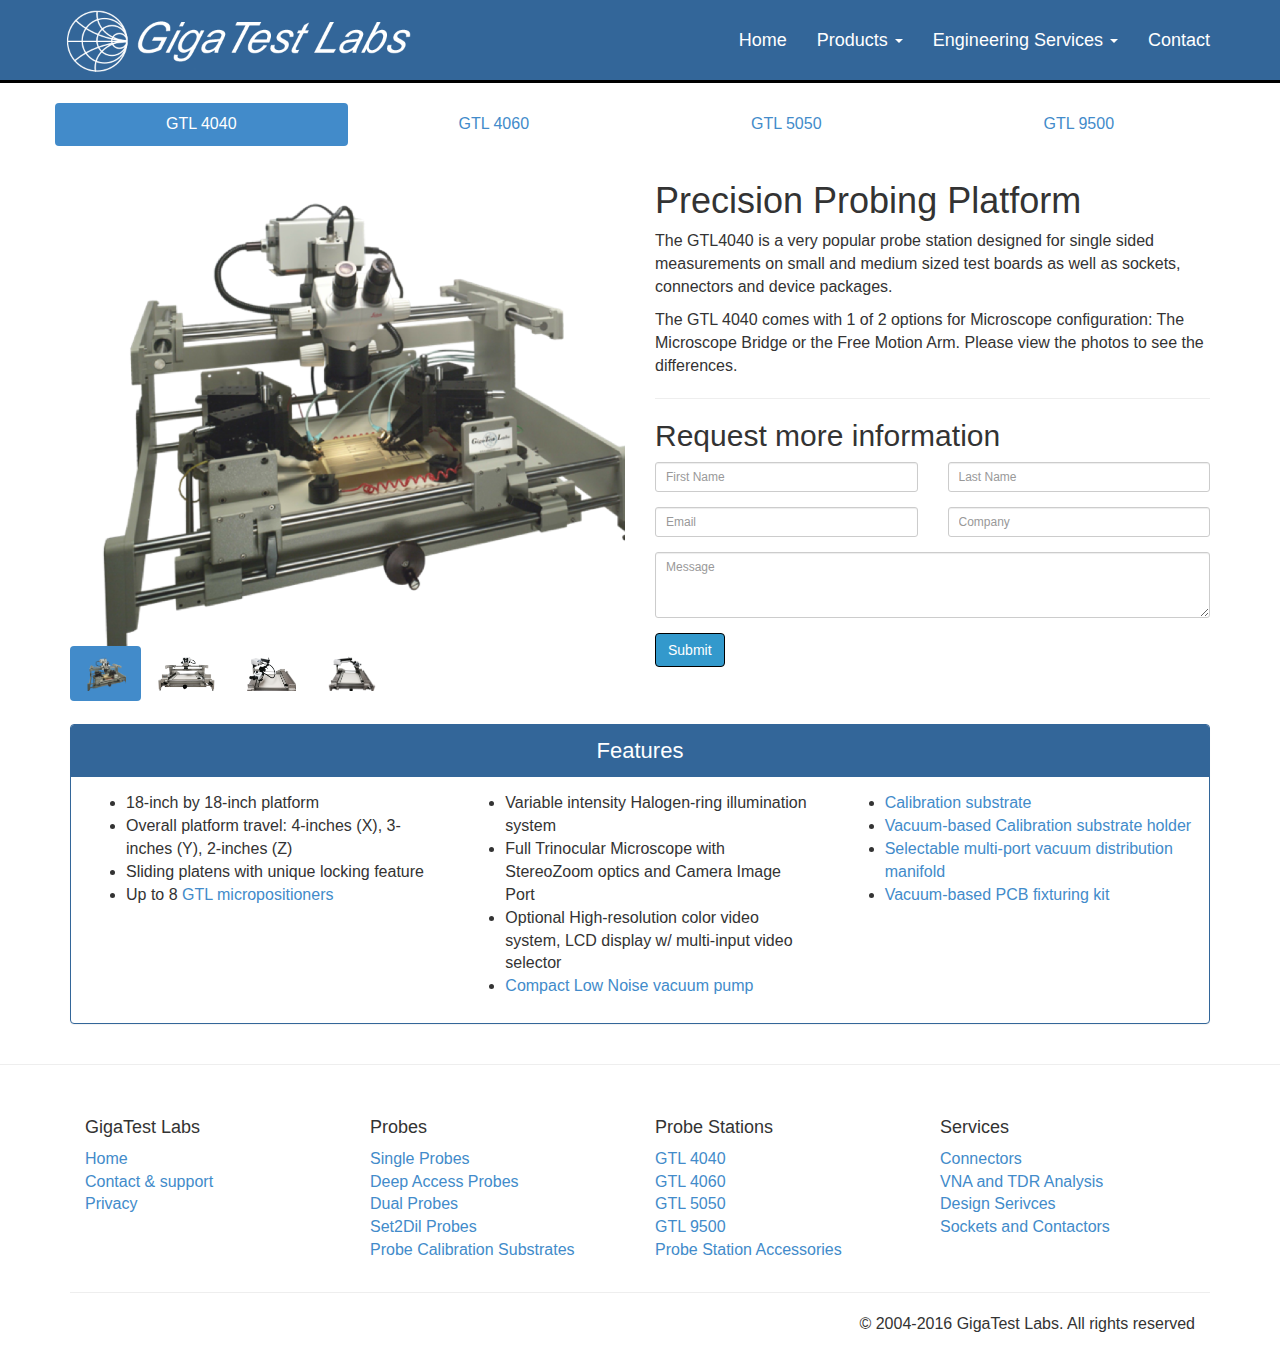
==== gtlprobestations.html @ c0a19489 "Live site" ====
<!DOCTYPE html PUBLIC "-//W3C//DTD XHTML 1.0 Transitional//EN" "http://www.w3.org/TR/xhtml1/DTD/xhtml1-transitional.dtd">
<html xmlns="http://www.w3.org/1999/xhtml"><!-- InstanceBegin template="/Templates/Bootstrap Template.dwt" codeOutsideHTMLIsLocked="false" -->
<head>
    <meta charset="utf-8">
    <meta name="viewport" content="width=device-width, initial-scale=1.0">
    
    
    <!-- Bootstrap core CSS -->
    <link href="css/bootstrap.css" rel="stylesheet">

    <!-- Add custom CSS here -->
    <link href="css/modern-business.css" rel="stylesheet">
    <link href="font-awesome/css/font-awesome.min.css" rel="stylesheet">
    <link href="css/gtl%20navbar.css" rel="stylesheet">
    <link href="css/docs.min.css" rel="stylesheet">
    
    
    <!--Favicon-->
    <link rel="apple-touch-icon" sizes="57x57" href="/apple-icon-57x57.png">
    <link rel="apple-touch-icon" sizes="60x60" href="/apple-icon-60x60.png">
    <link rel="apple-touch-icon" sizes="72x72" href="/apple-icon-72x72.png">
    <link rel="apple-touch-icon" sizes="76x76" href="/apple-icon-76x76.png">
    <link rel="apple-touch-icon" sizes="114x114" href="/apple-icon-114x114.png">
    <link rel="apple-touch-icon" sizes="120x120" href="/apple-icon-120x120.png">
    <link rel="apple-touch-icon" sizes="144x144" href="/apple-icon-144x144.png">
    <link rel="apple-touch-icon" sizes="152x152" href="/apple-icon-152x152.png">
    <link rel="apple-touch-icon" sizes="180x180" href="/apple-icon-180x180.png">
    <link rel="icon" type="image/png" sizes="192x192"  href="/android-icon-192x192.png">
    <link rel="icon" type="image/png" sizes="32x32" href="/favicon-32x32.png">
    <link rel="icon" type="image/png" sizes="96x96" href="/favicon-96x96.png">
    <link rel="icon" type="image/png" sizes="16x16" href="/favicon-16x16.png">
    <link rel="manifest" href="/manifest.json">
    <meta name="msapplication-TileColor" content="#ffffff">
    <meta name="msapplication-TileImage" content="/ms-icon-144x144.png">
    <meta name="theme-color" content="#ffffff">
    
    <!-- keyword stuffs -->
    <META NAME="robot" CONTENT="index,follow">
    <META NAME="author" CONTENT="GigaTest Labs">
    <META NAME="language" CONTENT="English">
    <META NAME="revisit-after" CONTENT="5">
    
    
    
    
    
    
    
    <!-- Google Analytics stuffs
    
    <!-- this is for the google Analytics -->
		<script>
			(function(i,s,o,g,r,a,m){i['GoogleAnalyticsObject']=r;i[r]=i[r]||function(){
			(i[r].q=i[r].q||[]).push(arguments)},i[r].l=1*new Date();a=s.createElement(o),
			m=s.getElementsByTagName(o)[0];a.async=1;a.src=g;m.parentNode.insertBefore(a,m)
			})(window,document,'script','//www.google-analytics.com/analytics.js','ga');
		  
			ga('create', 'UA-45211095-1', 'gigatest.com');
			ga('send', 'pageview');
		
		</script>
	
    <!-- Google Tag Manager -->
        <noscript><iframe src="//www.googletagmanager.com/ns.html?id=GTM-M69WXT"
        height="0" width="0" style="display:none;visibility:hidden"></iframe></noscript>
        <script>(function(w,d,s,l,i){w[l]=w[l]||[];w[l].push({'gtm.start':
        new Date().getTime(),event:'gtm.js'});var f=d.getElementsByTagName(s)[0],
        j=d.createElement(s),dl=l!='dataLayer'?'&l='+l:'';j.async=true;j.src=
        '//www.googletagmanager.com/gtm.js?id='+i+dl;f.parentNode.insertBefore(j,f);
        })(window,document,'script','dataLayer','GTM-M69WXT');</script>
        <!-- End Google Tag Manager -->
    
    
	<!-- InstanceBeginEditable name="doctitle" -->
        <title>GigaTest Probe Stations</title>
       
        <meta name="description" content="GigaTest probe stations are very popular for PCB, RF, and Fine Pitch Large Board Probing, and are a unique combination of precision and flexibility." />
        
        <META NAME="keywords" CONTENT="probe station">
        
        
    <!-- InstanceEndEditable -->
    
    
    <!-- InstanceBeginEditable name="head" -->
    
    <!-- InstanceEndEditable -->
</head>

<body>
	<!-- Header -->
    	<nav class="navbar navbar-gtl navbar-static-top" role="navigation">
            <div class="container">
                <div class="navbar-header">
                    <button type="button" class="navbar-toggle" data-toggle="collapse" data-target=".navbar-ex1-collapse">
                        <span class="sr-only">Toggle navigation</span>
                        <span class="icon-bar"></span>
                        <span class="icon-bar"></span>
                        <span class="icon-bar"></span>
                    </button>
                    <a class="navbar-brand" href="index.html"><img src="images/GTL%20Header.png" height="100%" alt="GigaTest Labs Logo" ></a>
                </div>
    
                <div class="collapse navbar-collapse navbar-ex1-collapse">
                    <ul class="nav navbar-nav navbar-right">
                        <li><a href="index.html">Home</a></li>
                        <li class="dropdown">
                            <a href="#" class="dropdown-toggle" data-toggle="dropdown">Products <b class="caret"></b></a>
                            <ul class="dropdown-menu">
                                <li><a href="gtlprobes.html">GigaTest Probes</a></li>
                                <li><a href="gtlprobestations.html">GigaTest Probe Stations</a></li>
                                <li><a href="gtlpositioner.html">GigaTest Positioners</a></li> 
                                <li><a href="probestationaccessories.html">Probe Station Accessories</a></li>
                                <li><a href="gtltestfixtures.html">GigaTest Custom Test Fixtures</a></li>
                                <li><a href="simeasurementsystems.html">Signal Integrity Measurement Systems</a></li>
                            </ul>
                        </li>
                        <li class="dropdown">
                        	<a href="gtlengineeringservices.html" class="dropdown-toggle" data-toggle="dropdown" >Engineering Services <b class="caret"></b></a>
                            <ul class="dropdown-menu">
                            	<li><a href="gtlengineeringservices.html">Engineering overview</a></li>
                            	<li><a href="gtlengineeringservices.html#connector">Connectors</a></li>
                        		<li><a href="gtlengineeringservices.html#measurements">VNA and TDR Analysis</a></li>
                        		<li><a href="gtlengineeringservices.html#design">Design Serivces</a></li>
                        		<li><a href="gtlengineeringservices.html#socketscontactors">Sockets and Contactors</a></li> 
                            </ul>
                        </li>
                       <!-- <li><a href="../about.html">About</a></li>-->
                        <li><a href="contact.html">Contact</a></li>
                        <li>
                        	<!-- Google HTML for Search -->
                            <script>
								(function() {
									var cx = '000007397956993541924:cyxyolpk11o';
								  	var gcse = document.createElement('script');
								  	gcse.type = 'text/javascript';
								  	gcse.async = true;
								  	gcse.src = (document.location.protocol == 'https:' ? 'https:' : 'http:') +
										'//www.google.com/cse/cse.js?cx=' + cx;
								  	var s = document.getElementsByTagName('script')[0];
								  	s.parentNode.insertBefore(gcse, s);
								})();
							</script>
                            
							<gcse:search></gcse:search>
                        	     
                      </li>
                      
                    </ul>
                </div>
                <!-- /.navbar-collapse -->
            </div>
            <!-- /.container -->
        </nav>
    <!-- End Header-->
    

	<!-- InstanceBeginEditable name="main content" -->
    	<div class="container">

			<div class="row">
                <ul class="nav nav-pills nav nav-justified">
                    <li class="active"><a href="#4040" data-toggle="tab">GTL 4040</a></li>
                    <li><a href="#4060" data-toggle="tab">GTL 4060</a></li>
                    <li><a href="#5050" data-toggle="tab">GTL 5050</a></li>
                    <li><a href="#9500" data-toggle="tab">GTL 9500</a></li>
                </ul>
            </div><!-- /.row -->
                            
            <!-- Tab panes -->
            <div class="tab-content">
                
                <div class="tab-pane fade in active" id="4040">
                    
                    <div class="row">
                        <div class="col-md-6">
                            
                            <div class="tabs-below">
                                <div class="tab-content">
                                
                                    <div class="tab-pane fade in active" id="first"><img class="img-responsive-pills" src="images/probe stations/4040ps5000.png" alt="4040 Probe Station"></div>
                                    <div class="tab-pane fade" id="second">
                                    	<img class="img-responsive-pills" src="images/probe stations/4040PS with microscope bridge.png" alt="4040 Probe Station"> 
                                        <p>Here is GTL 4040 Probe Station with the Microscope Bridge. The Bridge structure can move the full length and depth of the probe station chuck and has a stand for the microscope fiber optic power supply. There are 2 models of the Microscope bridge, Locking and Non-Locking. The Non-Locking Bridge is pictured here.</p>
                                    </div>
                                    <div class="tab-pane fade" id="third">
                                    	<img class="img-responsive-pills" src="images/probe stations/4040PS with FMA 1.png" alt="4040 Probe Station">
                                        <p>Here is the GTL 4040 Probe Station with the Free Motion Arm. The Free Motion Arm is flexible, easy to move and position anywhere and any height on the probe station.</p>
                                    </div>
                                    <div class="tab-pane fade" id="fourth">
                                    	<img class="img-responsive-pills" src="images/probe stations/4040PS with FMA 2.png" alt="4040 Probe Station">
                                        <p>Here is the GTL 4040 Probe Station with the Free Motion Arm. The Free Motion Arm is flexible, easy to move and position anywhere and any height on the probe station.</p>
                                    </div>
                                
                                    <ul class="nav nav-pills">
                                        <li class="active"><a href="#first" data-toggle="tab"><img src="images/probe stations/4040ps5000.png" height="35px;" alt="4040 Probe Station" /></a></li>
                                        <li><a href="#second" data-toggle="tab"><img src="images/probe stations/4040PS with microscope bridge.png" height="35px;" alt="4040 Probe Station" /></a></li>
                                        <li><a href="#third" data-toggle="tab"><img src="images/probe stations/4040PS with FMA 1.png" height="35px;" alt="4040 Probe Station"/></a></li>
                                        <li><a href="#fourth" data-toggle="tab"><img src="images/probe stations/4040PS with FMA 2.png" height="35px;" alt="4040 Probe Station"/></a></li>
                                    </ul> 
                                </div><!-- end tab content-->  
                            </div><!-- end tabs below--> 
                        </div><!-- end col 8-->
                            
                        <div class="col-md-6">
                            <h1>Precision Probing Platform</h1>
                            <p>The GTL4040 is a very popular probe station designed for single sided measurements on small and medium sized test boards as well as sockets, connectors and device packages.</p>
                            <p>The GTL 4040 comes with 1 of 2 options for Microscope configuration: The Microscope Bridge or the Free Motion Arm. Please view the photos to see the differences.</p>
                            <hr />
                            <h2>Request more information</h2>
                            <form action="https://www.salesforce.com/servlet/servlet.WebToLead?encoding=UTF-8" method="POST">
                                <input type=hidden name="oid" value="00D3000000002we">
                                <input type=hidden name="retURL" value="gigatest.com/thankyou.html">
                                <input type="hidden" id="lead_source" name="lead_source" value="4040 Probe station Page">
                                    
                                    <div class="row">
                                        <div class="form-group col-md-6">
                                            <input type="text" name="first_name" placeholder="First Name" class="form-control input-sm" id="first_name">
                                        </div>
                                		
                                        <div class="form-group col-md-6">
                                            <input type="text" name="last_name" placeholder="Last Name" class="form-control input-sm" id="last_name">
                                        </div>
                                        <div class="form-group col-md-6">
                                            <input type="email" name="email" placeholder="Email" class="form-control input-sm" id="email">
                                        </div>
                                        
                                        <div class="form-group col-md-6">
                                            <input type="text" name="company" placeholder="Company" class="form-control input-sm" id="company">
                                        </div>
                              
                                        <div class="clearfix"></div>
                                        
                                        <div class="form-group col-lg-12">
                                            <textarea name="00N30000000c5ui" placeholder="Message" class="form-control input-sm" rows="3" id="00N30000000c5ui"></textarea>
                                        </div>
                                        
                                        <div class="form-group col-lg-12">
                                            <input type="hidden" name="save" value="contact">
                                            <button type="submit" value="Submit" class="btn btn-primary">Submit</button>
                                        </div>
                                    </div>
                            </form>
                            
                            
                        </div><!-- end col 4-->
                    </div><!-- end row-->
                    <br />
                    <div class="panel panel-primary">
                        <div class="panel-heading" align="center" style="font-size:22px">Features</div>
                        <div class="panel-body">
                            <div class="row">        
                                <div class="col-md-4">
                                    <ul>
                                        <li>18-inch by 18-inch platform</li>
                            			<li>Overall platform travel: 4-inches (X), 3-inches (Y), 2-inches (Z)</li>
                            			<li>Sliding platens with unique locking feature</li>
                            			<li>Up to 8 <a href="gtlpositioner.html">GTL micropositioners</a></li>
                                    </ul>
                                </div><!-- end of col 4-->
                                
                                <div class="col-md-4">
                                    <ul>
                                        <li>Variable intensity Halogen-ring illumination system</li>
                            			<li>Full Trinocular Microscope with StereoZoom optics and Camera Image Port</li>
                            			<li>Optional High-resolution color video system, LCD display w/ multi-input video selector</li>
                            			<li><a href="probestationaccessories.html#vacuumpump">Compact Low Noise vacuum pump</a></li>
                                    </ul>
                                </div><!-- end of col 4-->
                                
                                <div class="col-md-4">
                                    <ul>        
                                        <li><a href="gtlprobes.html#tab_calibration">Calibration substrate</a></li>
                            			<li><a href="probestationaccessories.html#vacuumsub">Vacuum-based Calibration substrate holder</a></li>
                            			<li><a href="probestationaccessories.html#vacuummanifold">Selectable multi-port vacuum distribution manifold</a></li>
                            			<li><a href="probestationaccessories.html#fixturekit">Vacuum-based PCB fixturing kit</a></li>
                                    </ul>
                                </div><!-- end Col 4-->
                            </div><!-- end row-->
                        </div><!-- end Panel Body -->
                    </div><!-- end Panel -->

                   
                            
                </div><!-- end singl Probe tab-->
                
                <div class="tab-pane fade" id="4060">
                    
                    <div class="row">
                        <div class="col-md-6">
                            
                            <div class="tabs-below">
                                <div class="tab-content">
                                
                                    <div class="tab-pane fade in active" id="deepfirst"><img class="img-responsive-pills" src="images/probe stations/4060 Locking Bridge calibration.png" alt="4060 Probe Station"></div>
                                    
                                    <div class="tab-pane fade" id="deepsecond">
                                    	<img class="img-responsive-pills" src="images/probe stations/4060 FMA.png" alt="4060 Probe Station with Free Motion Arm" > 
                                        
                                    </div>
                                    <div class="tab-pane fade" id="deepthird">
                                    	<img class="img-responsive-pills" src="images/probe stations/4060 Locking Bridge with 4 probes.png" alt="4060 Probe Station with Locking Bridge" > 
                                        
                                    </div>
                                    
                                   
                                
                                    <ul class="nav nav-pills">
                                        <li class="active"><a href="#deepfirst" data-toggle="tab"><img src="images/probe stations/4060 Locking Bridge calibration.png" height="35px;"  alt="4060 Probe Station"/></a></li>
                                        <li><a href="#deepsecond" data-toggle="tab"><img src="images/probe stations/4060 FMA.png" height="35px;"  alt="4060 Probe Station with Free Motion Arm"/></a></li>
                                        <li><a href="#deepthird" data-toggle="tab"><img src="images/probe stations/4060 Locking Bridge with 4 probes.png" height="35px;"  alt="4060 Probe Station with lockign bridge"/></a></li>
                                        
                                    </ul> 
                                </div><!-- end tab content-->  
                            </div><!-- end tabs below--> 
                        </div><!-- end col 8-->
                            
                        <div class="col-md-6">
                            <h1>Large Area Probing Platform</h1>
                            <p>The GTL4060 is similar in design to the GTL4040 but provides a larger test platform to accommodate medium to large size test boards but still offering the ability to work on smaller boards, sockets, connectors and sub-assemblies.</p>
                            <p>The GTL 4060 comes with 1 of 2 options for Microscope configuration: The Microscope Bridge or the Free Motion Arm. Please view the photos to see the differences.</p>
                            <hr />
                            <h2>Request more information</h2>
                            <form action="https://www.salesforce.com/servlet/servlet.WebToLead?encoding=UTF-8" method="POST">
                                <input type=hidden name="oid" value="00D3000000002we">
                                <input type=hidden name="retURL" value="gigatest.com/thankyou.html">
                                <input type="hidden" id="lead_source" name="lead_source" value="4060 Probe station Page">
                                    
                                    <div class="row">
                                        <div class="form-group col-md-6">
                                            <input type="text" name="first_name" placeholder="First Name" class="form-control input-sm" id="first_name">
                                        </div>
                                		
                                        <div class="form-group col-md-6">
                                            <input type="text" name="last_name" placeholder="Last Name" class="form-control input-sm" id="last_name">
                                        </div>
                                        <div class="form-group col-md-6">
                                            <input type="email" name="email" placeholder="Email" class="form-control input-sm" id="email">
                                        </div>
                                        
                                        <div class="form-group col-md-6">
                                            <input type="text" name="company" placeholder="Company" class="form-control input-sm" id="company">
                                        </div>
                              
                                        <div class="clearfix"></div>
                                        
                                        <div class="form-group col-lg-12">
                                            <textarea name="00N30000000c5ui" placeholder="Message" class="form-control input-sm" rows="3" id="00N30000000c5ui"></textarea>
                                        </div>
                                        
                                        <div class="form-group col-lg-12">
                                            <input type="hidden" name="save" value="contact">
                                            <button type="submit" value="Submit" class="btn btn-primary">Submit</button>
                                        </div>
                                    </div>
                            </form>
                            
                            
                            
                    	</div><!-- end col 4-->
                    </div><!-- end row-->    
                    
                    <br />
                    <div class="panel panel-primary">
                        <div class="panel-heading" align="center" style="font-size:22px">Features</div>
                        <div class="panel-body">
                            <div class="row">        
                                <div class="col-md-4">
                                    <ul>
                                        <li>18-inch by 24-inch platform</li>
                            			<li>Overall platform travel: 4-inches (X), 3-inches (Y), 2-inches (Z)</li>
                            			<li>Sliding platens with unique locking feature</li>
                            			<li>Up to 8 <a href="gtlpositioner.html">GTL micropositioners</a></li>
                                    </ul>
                                </div><!-- end of col 4-->
                                
                                <div class="col-md-4">
                                    <ul>
                                        <li>Variable intensity Halogen-ring illumination system</li>
                            			<li>Full Trinocular Microscope with StereoZoom optics and Camera Image Port</li>
                            			<li>Optional High-resolution color video system, LCD display w/ multi-input video selector</li>
                            			<li><a href="probestationaccessories.html#vacuumpump">Compact Low Noise vacuum pump</a></li>
                                    </ul>
                                </div><!-- end of col 4-->
                                
                                <div class="col-md-4">
                                    <ul>        
                                        <li><a href="gtlprobes.html#tab_calibration">Calibration substrate</a></li>
                            			<li><a href="probestationaccessories.html#vacuumsub">Vacuum-based Calibration substrate holder</a></li>
                            			<li><a href="probestationaccessories.html#vacuummanifold">Selectable multi-port vacuum distribution manifold</a></li>
                            			<li><a href="probestationaccessories.html#fixturekit">Vacuum-based PCB fixturing kit</a></li>
                                    </ul>
                                </div><!-- end Col 4-->
                            </div><!-- end row-->
                        </div><!-- end Panel Body -->
                    </div><!-- end Panel -->    
                     
                </div><!-- end 4060 Probe station-->
                
                <div class="tab-pane fade" id="5050">
                    
                    <div class="row">
                        <div class="col-md-6">
                            
                            <div class="tabs-below">
                                <div class="tab-content">
                                
                                    <div class="tab-pane fade in active" id="dualfirst"><img class="img-responsive-pills" src="images/probe stations/5050ps5000.png" alt="5050 Probe Station"></div>
                                    <div class="tab-pane fade" id="dualsecond"><img class="img-responsive-pills" src="images/probe stations/5050ps5001.png" alt="5050 Probe Station" ></div>
                                
                                    <ul class="nav nav-pills">
                                        <li class="active"><a href="#dualfirst" data-toggle="tab"><img src="images/probe stations/5050ps5000.png" height="35px;"  alt="5050 Probe Station"/></a></li>
                                        <li><a href="#dualsecond" data-toggle="tab"><img src="images/probe stations/5050ps5001.png" height="35px;" alt="5050 Probe Station" /></a></li>
                                    </ul> 
                                </div><!-- end tab content-->  
                            </div><!-- end tabs below--> 
                        </div><!-- end col 8-->
                            
                        <div class="col-md-6">
                            <h1>Rotation Probing Platform</h1>
                            <p>The GTL5050 probe station was designed to address the difficult task of 2 sided probing.  Instead of trying to probe with a board mounted vertically.  The GTL5050 is constructed in such a way that it is actually 2 probe stations in one.   A topside probe station and a bottom side probe station with the unique ability to rotate the entire probe station 180 degrees allowing quick setup and pre-configuration of the probes and test structures on both the top and bottom.  Bottom side adjustments are easily made using Joystick controlled motorized positioners.</p>
                            <hr />
                            <h2>Request more information</h2>
                            <form action="https://www.salesforce.com/servlet/servlet.WebToLead?encoding=UTF-8" method="POST">
                                <input type=hidden name="oid" value="00D3000000002we">
                                <input type=hidden name="retURL" value="gigatest.com/thankyou.html">
                                <input type="hidden" id="lead_source" name="lead_source" value="5050 Probe station Page">
                                    
                                    <div class="row">
                                        <div class="form-group col-md-6">
                                            <input type="text" name="first_name" placeholder="First Name" class="form-control input-sm" id="first_name">
                                        </div>
                                		
                                        <div class="form-group col-md-6">
                                            <input type="text" name="last_name" placeholder="Last Name" class="form-control input-sm" id="last_name">
                                        </div>
                                        <div class="form-group col-md-6">
                                            <input type="email" name="email" placeholder="Email" class="form-control input-sm" id="email">
                                        </div>
                                        
                                        <div class="form-group col-md-6">
                                            <input type="text" name="company" placeholder="Company" class="form-control input-sm" id="company">
                                        </div>
                              
                                        <div class="clearfix"></div>
                                        
                                        <div class="form-group col-lg-12">
                                            <textarea name="00N30000000c5ui" placeholder="Message" class="form-control input-sm" rows="3" id="00N30000000c5ui"></textarea>
                                        </div>
                                        
                                        <div class="form-group col-lg-12">
                                            <input type="hidden" name="save" value="contact">
                                            <button type="submit" value="Submit" class="btn btn-primary">Submit</button>
                                        </div>
                                    </div>
                            </form>
                            
                            
                        </div><!-- end col 4-->
                    </div><!-- end row-->
                    
                    <br />
                    <div class="panel panel-primary">
                        <div class="panel-heading" align="center" style="font-size:22px">Features</div>
                        <div class="panel-body">
                            <div class="row">        
                                <div class="col-md-4">
                                    <ul>
                                        <li>Top to Bottom measurements</li>
                                        <li>The unique board clamping system easily accommodates both Planar and Three-dimensional structures like motherboards with daughter cards.</li> 
                                        <li>Test boards up to 30 inches by 20 inches</li>
                                    </ul>
                                </div><!-- end of col 4-->
                                
                                <div class="col-md-4">
                                    <ul>
                                        <li>Handles multiple board interconnects, BGA packages, Test Sockets, Contactors, and more</li>
                                        <li>Joy-stick controlled remote positioners for precise bottom-side probe placement</li>
                                        <li>Bottom side Zoom Lens  and CCD camera</li>
                                    </ul>
                                </div><!-- end of col 4-->
                                
                                <div class="col-md-4">
                                    <ul>        
                                        <li>Optional Micro-CCD camera offers visual access and probe placement in confined spaces</li>
                                		<li>Accommodates multiple probe positioners on top and bottom for crosstalk measurements</li>
                                    </ul>
                                </div><!-- end Col 4-->
                            </div><!-- end row-->
                        </div><!-- end Panel Body -->
                    </div><!-- end Panel -->
                </div><!-- end 5050 probe station-->
               
                <div class="tab-pane fade" id="9500">
                    
                    <div class="row">
                        <div class="col-md-6">
                            
                            <div class="tabs-below">
                                <div class="tab-content">
                                
                                    <div class="tab-pane fade in active" id="hhfirst"><img class="img-responsive-pills" src="images/probe stations/9500ps5000.png" alt="9500 Probe Station"></div>
                                    <div class="tab-pane fade" id="hhsecond"><img class="img-responsive-pills" src="images/probe stations/9500ps5001.png"  alt="9500 Probe Station"></div>
                                
                                    <ul class="nav nav-pills">
                                        <li class="active"><a href="#hhfirst" data-toggle="tab"><img src="images/probe stations/9500ps5000.png" height="35px;" alt="9500 Probe Station" /></a></li>
                                        <li><a href="#hhsecond" data-toggle="tab"><img src="images/probe stations/9500ps5001.png" height="35px;"  alt="9500 Probe Station"/></a></li>
                                    </ul> 
                                </div><!-- end tab content-->  
                            </div><!-- end tabs below--> 
                        </div><!-- end col 8-->
                            
                        <div class="col-md-5">
                            <h1>Custom Probing Platform</h1>
                            <p>The GTL9500 probe station is designed for those test applications requiring single sided probing on large or multiple test boards.</p>
                            <hr />
                            <h2>Request more information</h2>
                            <form action="https://www.salesforce.com/servlet/servlet.WebToLead?encoding=UTF-8" method="POST">
                                <input type=hidden name="oid" value="00D3000000002we">
                                <input type=hidden name="retURL" value="gigatest.com/thankyou.html">
                                <input type="hidden" id="lead_source" name="lead_source" value="9500 Probe station Page">
                                    
                                    <div class="row">
                                        <div class="form-group col-md-6">
                                            <input type="text" name="first_name" placeholder="First Name" class="form-control input-sm" id="first_name">
                                        </div>
                                		
                                        <div class="form-group col-md-6">
                                            <input type="text" name="last_name" placeholder="Last Name" class="form-control input-sm" id="last_name">
                                        </div>
                                        <div class="form-group col-md-6">
                                            <input type="email" name="email" placeholder="Email" class="form-control input-sm" id="email">
                                        </div>
                                        
                                        <div class="form-group col-md-6">
                                            <input type="text" name="company" placeholder="Company" class="form-control input-sm" id="company">
                                        </div>
                              
                                        <div class="clearfix"></div>
                                        
                                        <div class="form-group col-lg-12">
                                            <textarea name="00N30000000c5ui" placeholder="Message" class="form-control input-sm" rows="3" id="00N30000000c5ui"></textarea>
                                        </div>
                                        
                                        <div class="form-group col-lg-12">
                                            <input type="hidden" name="save" value="contact">
                                            <button type="submit" value="Submit" class="btn btn-primary">Submit</button>
                                        </div>
                                    </div>
                            </form>
                           
                        </div><!-- end col 4-->
                    </div><!-- end row-->
                    
                    <br />
                    <div class="panel panel-primary">
                        <div class="panel-heading" align="center" style="font-size:22px">Features</div>
                        <div class="panel-body">
                            <div class="row">        
                                <div class="col-md-4">
                                    <ul>
                                        <li>29-inch by 37-inch platform to accommodate Large or multiple test boards</li>
                                        <li>Overall platform travel: 4-inches (X), 3-inches (Y), 2-inches (Z)</li>
                                        <li>Sliding platens with unique locking feature</li>
                            			<li>Up to 8 <a href="gtlpositioner.html">GTL micropositioners</a></li>
                                    </ul>
                                </div><!-- end of col 4-->
                                
                                <div class="col-md-4">
                                    <ul>
                                        <li>Variable intensity Halogen-ring illumination system</li>
                                        <li>Optional High-resolution color video system, LCD display w/ video selector</li>
                                        <li>Single or Dual Full Trinocular Microscopes with StereoZoom optics and Camera Image Ports</li>
                            			<li><a href="probestationaccessories.html#vacuumpump">Compact Low Noise vacuum pump</a></li>
                                    </ul>
                                </div><!-- end of col 4-->
                                
                                <div class="col-md-4">
                                    <ul>        
                                        <li><a href="gtlprobes.html#tab_calibration">Calibration substrate</a></li>
                            			<li><a href="probestationaccessories.html#vacuumsub">Vacuum-based Calibration substrate holder</a></li>
                            			<li><a href="probestationaccessories.html#vacuummanifold">Selectable multi-port vacuum distribution manifold</a></li>
                            			<li><a href="probestationaccessories.html#fixturekit">Vacuum-based PCB fixturing kit</a></li>
                                    </ul>
                                </div><!-- end Col 4-->
                            </div><!-- end row-->
                        </div><!-- end Panel Body -->
                    </div><!-- end Panel -->
                </div><!--End 9500 Probes-->
               
                
            
            </div><!-- end Tab Content -->
                        
            
        </div><!--end container-->
           
           
		
    <!-- InstanceEndEditable -->
	
    <!-- JavaScript -->
   			
    		
    		<script src="js/jquery-1.10.2.js"></script>	
            <script src="https://ajax.googleapis.com/ajax/libs/jquery/1.11.0/jquery.min.js"></script>
			<script src="js/bootstrap.js"></script>
			<script src="js/docs.min.js"></script>
    	<!-- End Java Scripts -->
    <!-- InstanceBeginEditable name="js" -->


		<script>
			var hash = document.location.hash;
        	var prefix = 'tab_';

        	if(hash){
        		$('.nav-pills a[href=' + hash.replace(prefix, "") + ']').tab('show');
        	}

        	$('.nav-pills a').on('shown.bs.tab', function(e){
          		window.location.hash = e.target.hash.replace("#","#" + prefix);
        	});
        </script>
    <!-- InstanceEndEditable -->
	<!-- Footer Start -->
    <hr />
    <br />
    <div class="container">    
    	<div class="row">
        	<div class="col-lg-12">
            	<div class="col-md-3">
                	<ul class="list-unstyled">
                    	<li><h4>GigaTest Labs</h4><li>
                        <li><a href="index.html">Home</a></li>
                       		<!-- <li><a href="../about.html">About Us</a></li>-->
                        <li><a href="contact.html">Contact & support</a></li>
                        <li><a href="privacy.html">Privacy</a></li>
                    </ul>
                </div>
                <div class="col-md-3">
                    <ul class="list-unstyled">
                    	<li><h4>Probes</h4><li>
                      	<li><a href="gtlprobes.html#tab_single">Single Probes</a></li>
                        <script>
							// For Example : signle Probes
						  	$('a[href="gtlprobes.html#tab_single"]').click(function() {
							$('a[href="#single"]').click();
						  	});
						</script>
                      	<li><a href="gtlprobes.html#tab_deep">Deep Access Probes</a></li>
                      	<script>
							// For Example : Deep Access Probes
						  	$('a[href="gtlprobes.html#tab_deep"]').click(function() {
							$('a[href="#deep"]').click();
						  	});
						</script>
                      	<li><a href="gtlprobes.html#tab_dual">Dual Probes</a></li>
                        <script>
							// For Example : Dual Probes
						  	$('a[href="gtlprobes.html#tab_dual"]').click(function() {
							$('a[href="#dual"]').click();
						  	});
						</script>
                      	<li><a href="gtlprobes.html#tab_set2dil">Set2Dil Probes</a></li> 
                        <script>
							// For Example : Set2dil Probes
						  	$('a[href="gtlprobes.html#tab_set2dil"]').click(function() {
							$('a[href="#set2dil"]').click();
						  	});
						</script>
                      	<li><a href="gtlprobes.html#tab_calibration">Probe Calibration Substrates</a></li>
                        <script>
							// For Example : cal sub
						  	$('a[href="gtlprobes.html#tab_calibration"]').click(function() {
							$('a[href="#calibration"]').click();
						  	});
						</script>             
                    </ul>
                </div>
                <div class="col-md-3">
                    <ul class="list-unstyled">
                        <li><h4>Probe Stations</h4><li>
                        <li><a href="gtlprobestations.html#tab_4040">GTL 4040</a></li>
                        <script>
							// For Example : 4040
						  	$('a[href="gtlprobestations.html#tab_4040"]').click(function() {
							$('a[href="#4040"]').click();
						  	});
						</script>
                        <li><a href="gtlprobestations.html#tab_4060">GTL 4060</a></li>
                        <script>
							// For Example : 4060
						  	$('a[href="gtlprobestations.html#tab_4060"]').click(function() {
							$('a[href="#4060"]').click();
						  	});
						</script>
                        <li><a href="gtlprobestations.html#tab_5050">GTL 5050</a></li>
                        <script> 
							// For Example : 5050
						  	$('a[href="gtlprobestations.html#tab_5050"]').click(function() {
							$('a[href="#5050"]').click();
						  	});
						</script>
                        <li><a href="gtlprobestations.html#tab_9500">GTL 9500</a></li> 
                        <script>
							// For Example : 9500
						  	$('a[href="gtlprobestations.html#tab_9500"]').click(function() {
							$('a[href="#9500"]').click();
						  	});
						</script>
                        <li><a href="probestationaccessories.html">Probe Station Accessories</a></li> 
                                   
                    </ul>
                </div>
                <div class="col-md-3">
                    <ul class="list-unstyled">
                        <li><h4>Services</h4><li>
                        <li><a href="gtlengineeringservices.html#connector">Connectors</a></li>
                        <li><a href="gtlengineeringservices.html#measurements">VNA and TDR Analysis</a></li>
                        <li><a href="gtlengineeringservices.html#design">Design Serivces</a></li>
                        <li><a href="gtlengineeringservices.html#socketscontactors">Sockets and Contactors</a></li>              
                    </ul>
                </div>  
            </div><!-- end col 12-->
        </div> <!-- end Row -->
  
        <hr>
  
        <div class="row">
            <div class="col-lg-12">
                <div class="col-md-8">
                    <span id="siteseal"><script type="text/javascript" src="https://seal.godaddy.com/getSeal?sealID=290wjeZfWRkZ0YZCEMIxDyOiixBCDGCbSjvVLYjyc4mmU4cNLUrbKBnGUkzq"></script></span>
                </div>
            
                <div class="col-md-4">
                    <p class="muted pull-right">© 2004-2016 GigaTest Labs. All rights reserved</p>
                </div>
            </div>
        </div><!-- end Row -->
    </div><!-- end Container -->


	<!-- End Footer -->
       
</body>

<!-- InstanceEnd --></html>
---- css/modern-business.css ----
/* 
Custom CSS for...
'Modern Business' HTML Theme by Start Bootstrap

All Start Bootstrap themes are licensed under Apache 2.0. 
For more info and more free Bootstrap 3 HTML themes, visit http://startbootstrap.com!
*/

/* Global Styles */

html, body {
  height: 100%;
}

body {
 /* body padding for fixed top nav */
}


.img-home-portfolio,
.img-customer,
.portfolio-item {
  margin-bottom: 30px;
}

.tab-pane {
  margin-top: 15px;
}

/* Page Sections */
.section,
.section-colored {
  padding: 50px 0;
}

.section-colored {
  background-color: #e1e1e1;
 /* change this to change the background color of a colored section */
}





/* Half Page Height Carousel Customization */
.carousel {
  height: 50%;
}

.item,
.active,
.carousel-inner {
  height: 100%;
}

.fill {
  width: 100%;
  height: 100%;
  background-position: center;
  background-size: cover;
}

/* Social Icons Styles */
.list-social-icons {
  margin-bottom: 45px;
}

.tooltip-social a {
  text-decoration: none;
  color: inherit;
}

.facebook-link a:hover {
  color: #3b5998;
}

.linkedin-link a:hover {
  color: #007fb1;
}

.twitter-link a:hover {
  color: #39a9e0;
}

.google-plus-link a:hover {
  color: #d14836;
}

/* Service Page Styles */
.service-icon {
  font-size: 50px;
}

/* 404 Page Styles */
.error-404 {
  font-size: 8em;
}

/* Pricing Page Styles */
.price {
  font-size: 4em;
}

.price-cents {
  vertical-align: super;
  font-size: 50%;
}

.price-month {
  font-size: 35%;
  font-style: italic;
}

/* Footer Styles */
footer {
  margin: 50px 0;
}

/* Responsive Styles */
@media (max-width: 767px) {

  .carousel {
    height: 70%;
 /* increases the carousel height so it looks good on phones */
  }
}

/*  Custom Pill Tabs below!

/* custom inclusion of right, left and below tabs */

.tabs-below > .nav-tabs,
.tabs-right > .nav-tabs,
.tabs-left > .nav-tabs {
  border-bottom: 0;
}

.tab-content > .tab-pane,
.pill-content > .pill-pane {
  display: none;
}

.tab-content > .active,
.pill-content > .active {
  display: block;
}

.tabs-below > .nav-tabs {
  border-top: 1px solid #ddd;
}

.tabs-below > .nav-tabs > li {
  margin-top: -1px;
  margin-bottom: 0;
}

.tabs-below > .nav-tabs > li > a {
  -webkit-border-radius: 0 0 4px 4px;
     -moz-border-radius: 0 0 4px 4px;
          border-radius: 0 0 4px 4px;
}

.tabs-below > .nav-tabs > li > a:hover,
.tabs-below > .nav-tabs > li > a:focus {
  border-top-color: #ddd;
  border-bottom-color: transparent;
}

.tabs-below > .nav-tabs > .active > a,
.tabs-below > .nav-tabs > .active > a:hover,
.tabs-below > .nav-tabs > .active > a:focus {
  border-color: transparent #ddd #ddd #ddd;
}

.tabs-left > .nav-tabs > li,
.tabs-right > .nav-tabs > li {
  float: none;
}

.tabs-left > .nav-tabs > li > a,
.tabs-right > .nav-tabs > li > a {
  min-width: 74px;
  margin-right: 0;
  margin-bottom: 3px;
}

.tabs-left > .nav-tabs {
  float: left;
  margin-right: 19px;
  border-right: 1px solid #ddd;
}

.tabs-left > .nav-tabs > li > a {
  margin-right: -1px;
  -webkit-border-radius: 4px 0 0 4px;
     -moz-border-radius: 4px 0 0 4px;
          border-radius: 4px 0 0 4px;
}

.tabs-left > .nav-tabs > li > a:hover,
.tabs-left > .nav-tabs > li > a:focus {
  border-color: #eeeeee #dddddd #eeeeee #eeeeee;
}

.tabs-left > .nav-tabs .active > a,
.tabs-left > .nav-tabs .active > a:hover,
.tabs-left > .nav-tabs .active > a:focus {
  border-color: #ddd transparent #ddd #ddd;
  *border-right-color: #ffffff;
}

.tabs-right > .nav-tabs {
  float: right;
  margin-left: 19px;
  border-left: 1px solid #ddd;
}

.tabs-right > .nav-tabs > li > a {
  margin-left: -1px;
  -webkit-border-radius: 0 4px 4px 0;
     -moz-border-radius: 0 4px 4px 0;
          border-radius: 0 4px 4px 0;
}

.tabs-right > .nav-tabs > li > a:hover,
.tabs-right > .nav-tabs > li > a:focus {
  border-color: #eeeeee #eeeeee #eeeeee #dddddd;
}

.tabs-right > .nav-tabs .active > a,
.tabs-right > .nav-tabs .active > a:hover,
.tabs-right > .nav-tabs .active > a:focus {
  border-color: #ddd #ddd #ddd transparent;
  *border-left-color: #ffffff;
}
---- css/docs.min.css ----
/*csslint ids: false, overqualified-elements: false, fallback-colors: false*/

/*!
 * Bootstrap Docs (http://getbootstrap.com)
 * Copyright 2011-2014 Twitter, Inc.
 * Licensed under the Creative Commons Attribution 3.0 Unported License. For
 * details, see http://creativecommons.org/licenses/by/3.0/.
 */


/*
 * Bootstrap Documentation
 * Special styles for presenting Bootstrap's documentation and code examples.
 *
 * Table of contents:
 *
 * Scaffolding
 * Main navigation
 * Footer
 * Social buttons
 * Homepage
 * Page headers
 * Old docs callout
 * Ads
 * Side navigation
 * Docs sections
 * Callouts
 * Grid styles
 * Examples
 * Code snippets (highlight)
 * Responsive tests
 * Glyphicons
 * Customizer
 * Miscellaneous
 */


/*
 * Scaffolding
 *
 * Update the basics of our documents to prep for docs content.
 */


 {
  position: relative; /* For scrollspy */
}

/* Keep code small in tables on account of limited space */
.table code {
  font-size: 13px;
  font-weight: normal;
}

/* Outline button for use within the docs */
.btn-outline {
  color: #563d7c;
  background-color: transparent;
  border-color: #563d7c;
}
.btn-outline:hover,
.btn-outline:focus,
.btn-outline:active {
  color: #fff;
  background-color: #563d7c;
  border-color: #563d7c;
}

/* Inverted outline button (white on dark) */
.btn-outline-inverse {
  color: #fff;
  background-color: transparent;
  border-color: #cdbfe3;
}
.btn-outline-inverse:hover,
.btn-outline-inverse:focus,
.btn-outline-inverse:active {
  color: #563d7c;
  text-shadow: none;
  background-color: #fff;
  border-color: #fff;
}

/* Bootstrap "B" icon */
.bs-docs-booticon {
  display: block;
  font-weight: 500;
  color: #fff;
  background-color: #563d7c;
  border-radius: 15%;
  cursor: default;
  text-align: center;
}
.bs-docs-booticon-sm {
  width: 30px;
  height: 30px;
  font-size: 20px;
  line-height: 28px;
}
.bs-docs-booticon-lg {
  width: 144px;
  height: 144px;
  font-size: 108px;
  line-height: 140px;
}
.bs-docs-booticon-inverse {
  color: #563d7c;
  background-color: #fff;
}
.bs-docs-booticon-outline {
  background-color: transparent;
  border: 1px solid #cdbfe3;
}


/*
 * Main navigation
 *
 * Turn the `.navbar` at the top of the docs purple.
 */

.bs-docs-nav {
  margin-bottom: 0;
  background-color: #fff;
  border-bottom: 0;
}
.bs-home-nav .bs-nav-b {
  display: none;
}
.bs-docs-nav .navbar-brand,
.bs-docs-nav .navbar-nav > li > a {
  color: #563d7c;
  font-weight: 500;
}
.bs-docs-nav .navbar-nav > li > a:hover,
.bs-docs-nav .navbar-nav > .active > a,
.bs-docs-nav .navbar-nav > .active > a:hover {
  color: #463265;
  background-color: #f9f9f9;
}
.bs-docs-nav .navbar-toggle .icon-bar {
  background-color: #563d7c;
}
.bs-docs-nav .navbar-header .navbar-toggle {
  border-color: #fff;
}
.bs-docs-nav .navbar-header .navbar-toggle:hover,
.bs-docs-nav .navbar-header .navbar-toggle:focus {
  background-color: #f9f9f9;
  border-color: #f9f9f9;
}


/*
 * Footer
 *
 * Separated section of content at the bottom of all pages, save the homepage.
 */

.bs-docs-footer {
  padding-top: 40px;
  padding-bottom: 40px;
  margin-top: 100px;
  color: #777;
  text-align: center;
  border-top: 1px solid #e5e5e5;
}
.bs-docs-footer-links {
  margin-top: 20px;
  padding-left: 0;
  color: #999;
}
.bs-docs-footer-links li {
  display: inline;
  padding: 0 2px;
}
.bs-docs-footer-links li:first-child {
  padding-left: 0;
}

@media (min-width: 768px) {
  .bs-docs-footer p {
    margin-bottom: 0;
  }
}


/*
 * Social buttons
 *
 * Twitter and GitHub social action buttons (for homepage and footer).
 */

.bs-docs-social {
  margin-bottom: 20px;
  text-align: center;
}
.bs-docs-social-buttons {
  display: inline-block;
  margin-bottom: 0;
  padding-left: 0;
  list-style: none;
}
.bs-docs-social-buttons li {
  display: inline-block;
  line-height: 1;
  padding: 5px 8px;
}
.bs-docs-social-buttons .twitter-follow-button {
  width: 225px !important;
}
.bs-docs-social-buttons .twitter-share-button {
  width: 98px !important;
}
/* Style the GitHub buttons via CSS instead of inline attributes */
.github-btn {
  border: 0;
  overflow: hidden;
}


/*
 * Homepage
 *
 * Tweaks to the custom homepage and the masthead (main jumbotron).
 */

/* Share masthead with page headers */
.bs-docs-masthead {
  position: relative;
  padding: 30px 15px;
  color: #cdbfe3;
  text-align: center;
  text-shadow: 0 1px 0 rgba(0,0,0,.1);
  background-color: #6f5499;
  background-image: -webkit-linear-gradient(top, #563d7c 0%, #6f5499 100%);
  background-image: linear-gradient(to bottom, #563d7c 0%, #6f5499 100%);
  background-repeat: repeat-x;
  filter: progid:DXImageTransform.Microsoft.gradient(startColorstr='#563d7c', endColorstr='#6F5499', GradientType=0);
}

 /* Masthead (headings and download button) */
.bs-docs-masthead .bs-docs-booticon {
  margin: 0 auto 30px;
}
.bs-docs-masthead h1 {
  font-weight: 300;
  line-height: 1;
  color: #fff;
}
.bs-docs-masthead .lead {
  margin: 0 auto 30px;
  font-size: 20px;
  color: #fff;
}
.bs-docs-masthead .version {
  margin-top: -15px;
  margin-bottom: 30px;
  color: #9783b9;
}
.bs-docs-masthead .btn {
  width: 100%;
  padding: 15px 30px;
  font-size: 20px;
}

@media (min-width: 480px) {
  .bs-docs-masthead .btn {
    width: auto;
  }
}

@media (min-width: 768px) {
  .bs-docs-masthead {
    padding-top: 80px;
    padding-bottom: 80px;
  }
  .bs-docs-masthead h1 {
    font-size: 60px;
  }
  .bs-docs-masthead .lead {
    font-size: 24px;
  }
}

@media (min-width: 992px) {
  .bs-docs-masthead .lead {
    width: 80%;
    font-size: 30px;
  }
}


/*
 * Page headers
 *
 * Jumbotron-esque headers at the top of every page that's not the homepage.
 */

/* Page headers */
.bs-docs-header {
  margin-bottom: 40px;
  font-size: 20px;
  background-color:#336699;
}
.bs-docs-header h1 {
  color: #000;
}
.bs-docs-header p {
  margin-bottom: 0;
  font-weight: 300;
  line-height: 1.4;
}
.bs-docs-header .container {
  position: relative;
}

@media (min-width: 768px) {
  .bs-docs-header {
    padding-top: 60px;
    padding-bottom: 60px;
    font-size: 24px;
    text-align: left;
  }
  .bs-docs-header h1 {
    font-size: 60px;
    line-height: 1;
  }
}






/*
 * Homepage featurettes
 *
 * Reasons to use Bootstrap, entries from the Expo, and more.
 */

.bs-docs-featurette {
  padding-top:    40px;
  padding-bottom: 40px;
  font-size: 16px;
  line-height: 1.5;
  color: #555;
  text-align: center;
  background-color: #fff;
  border-bottom: 1px solid #e5e5e5;
}
.bs-docs-featurette + .bs-docs-footer {
  margin-top: 0;
  border-top: 0;
}

.bs-docs-featurette-title {
  font-size: 30px;
  font-weight: normal;
  color: #333;
  margin-bottom: 5px;
}
.half-rule {
  width: 100px;
  margin: 40px auto;
}
.bs-docs-featurette h3 {
  font-weight: normal;
  color: #333;
  margin-bottom: 5px;
}
.bs-docs-featurette-img {
  display: block;
  margin-bottom: 20px;
  color: #333;
}
.bs-docs-featurette-img:hover {
  text-decoration: none;
  color: #428bca;
}
.bs-docs-featurette-img img {
  display: block;
  margin-bottom: 15px;
}

/* Featured sites */
.bs-docs-featured-sites {
  margin-left: -1px;
  margin-right: -1px;
}
.bs-docs-featured-sites .col-sm-3 {
  padding-left: 1px;
  padding-right: 1px;
}

@media (min-width: 480px) {
  .bs-docs-featurette .img-responsive {
    margin-top: 30px;
  }
}
@media (min-width: 768px) {
  .bs-docs-featurette {
    padding-top:    100px;
    padding-bottom: 100px;
  }
  .bs-docs-featurette-title {
    font-size: 40px;
  }
  .bs-docs-featurette .lead {
    margin-left:  auto;
    margin-right: auto;
    max-width: 80%;
  }
  .bs-docs-featured-sites .col-sm-3:first-child img {
    border-top-left-radius: 4px;
    border-bottom-left-radius: 4px;
  }
  .bs-docs-featured-sites .col-sm-3:last-child img {
    border-top-right-radius: 4px;
    border-bottom-right-radius: 4px;
  }

  .bs-docs-featurette .img-responsive {
    margin-top: 0;
  }
}


/*
 * Side navigation
 *
 * Scrollspy and affixed enhanced navigation to highlight sections and secondary
 * sections of docs content.
 */

/* By default it's not affixed in mobile views, so undo that */
.bs-docs-sidebar.affix {
    position: static;
	
}

@media (min-width:768px){.bs-docs-sidebar {
        padding-left: 20px;
    }
}

.bs-docs-sidenav {
    margin-top: 20px;
    margin-bottom: 20px;
}

.bs-docs-sidebar .nav>li>a {
    display: block;
    font-size: 13px;
    font-weight: 500;
    color: #999;
    padding: 4px 20px;
}

.bs-docs-sidebar .nav>li>a:hover, .bs-docs-sidebar .nav>li>a:focus {
    padding-left: 19px;
    color: #336699;
    text-decoration: none;
    background-color: transparent;
    border-left: 1px solid #336699;
}

.bs-docs-sidebar .nav>.active>a, .bs-docs-sidebar .nav>.active:hover>a,
.bs-docs-sidebar .nav>.active:focus>a {
    padding-left: 18px;
    font-weight: 700;
    color: #336699;
    background-color: transparent;
    border-left: 2px solid #336699;
}

.bs-docs-sidebar .nav .nav {
    display: none;
    padding-bottom: 10px;
}

.bs-docs-sidebar .nav .nav>li>a {
    padding-top: 1px;
    padding-bottom: 1px;
    padding-left: 30px;
    font-size: 12px;
    font-weight: 400;
}

.bs-docs-sidebar .nav .nav>li>a:hover, .bs-docs-sidebar .nav .nav>li>a:focus {
    padding-left: 29px
}

.bs-docs-sidebar .nav .nav>.active>a, .bs-docs-sidebar .nav .nav>.active:hover>a,
.bs-docs-sidebar .nav .nav>.active:focus>a {
    font-weight: 500;
    padding-left: 28px;
}

.back-to-top {
    display: none;
    margin-top: 20px;
    margin-left: 10px;
    padding: 4px 10px;
    font-size: 12px;
    font-weight: 500;
    color: #999;
}

.back-to-top:hover {
    text-decoration: none;
    color: #563d7c;
}

@media (min-width:768px){.back-to-top {
        display: block;
    }
}

@media (min-width:992px){.bs-docs-sidebar .nav>.active>ul {
        display: block;
    }

    .bs-docs-sidebar.affix, .bs-docs-sidebar.affix-bottom {
        width: 213px;
    }

    .bs-docs-sidebar.affix {
        position: fixed;
        top: 20px;
    }

    .bs-docs-sidebar.affix-bottom {
        position: absolute
    }

    .bs-docs-sidebar.affix-bottom .bs-docs-sidenav, .bs-docs-sidebar.affix .bs-docs-sidenav {
        margin-top: 0;
        margin-bottom: 0
    }
}

@media (min-width:1200px){.bs-docs-sidebar.affix-bottom, .bs-docs-sidebar.affix {
        width: 263px
    }
}



/*
 * Docs sections
 *
 * Content blocks for each component or feature.
 */

/* Space things out */
.bs-docs-section {
  margin-bottom: 60px;
}
.bs-docs-section:last-child {
  margin-bottom: 0;
}

h1[id] {
  margin-top: 0;
  padding-top: 20px;
}


/*
 * Callouts
 *
 * Not quite alerts, but custom and helpful notes for folks reading the docs.
 * Requires a base and modifier class.
 */

/* Common styles for all types */
.bs-callout {
  margin: 20px 0;
  padding: 20px;
  border-left: 3px solid #eee;
}
.bs-callout h4 {
  margin-top: 0;
  margin-bottom: 5px;
}
.bs-callout p:last-child {
  margin-bottom: 0;
}
.bs-callout code {
  background-color: #fff;
  border-radius: 3px;
}

/* Variations */
.bs-callout-danger {
  background-color: #fdf7f7;
  border-color: #d9534f;
}
.bs-callout-danger h4 {
  color: #d9534f;
}
.bs-callout-warning {
  background-color: #fcf8f2;
  border-color: #f0ad4e;
}
.bs-callout-warning h4 {
  color: #f0ad4e;
}
.bs-callout-info {
  background-color: #f4f8fa;
  border-color: #5bc0de;
}
.bs-callout-info h4 {
  color: #5bc0de;
}


/*
 * Color swatches
 *
 * Color swatches and associated values for our grayscale and brand colors.
 */

.color-swatches {
  margin: 0 -5px;
  overflow: hidden; /* clearfix */
}
.color-swatch {
  float: left;
  width:  60px;
  height: 60px;
  margin: 0 5px;
  border-radius: 3px;
}

@media (min-width: 768px) {
  .color-swatch {
    width:  100px;
    height: 100px;
  }
}

/* Framework colors */
.color-swatches .gray-darker   { background-color: #222; }
.color-swatches .gray-dark     { background-color: #333; }
.color-swatches .gray          { background-color: #555; }
.color-swatches .gray-light    { background-color: #999; }
.color-swatches .gray-lighter  { background-color: #eee; }
.color-swatches .brand-primary { background-color: #428bca; }
.color-swatches .brand-success { background-color: #5cb85c; }
.color-swatches .brand-warning { background-color: #f0ad4e; }
.color-swatches .brand-danger  { background-color: #d9534f; }
.color-swatches .brand-info    { background-color: #5bc0de; }

/* Docs colors */
.color-swatches .bs-purple          { background-color: #563d7c; }
.color-swatches .bs-purple-light    { background-color: #c7bfd3; }
.color-swatches .bs-purple-lighter  { background-color: #e5e1ea; }
.color-swatches .bs-gray            { background-color: #f9f9f9; }


/*
 * Team members
 *
 * Avatars, names, and usernames for core team.
 */

.bs-team .team-member {
  color: #555;
  line-height: 32px;
}
.bs-team .team-member:hover {
  color: #333;
  text-decoration: none;
}
.bs-team .github-btn {
  float: right;
  margin-top: 6px;
  width: 180px;
  height: 20px;
}
.bs-team img {
  float: left;
  width: 32px;
  margin-right: 10px;
  border-radius: 4px;
}


/*
 * Grid examples
 *
 * Highlight the grid columns within the docs so folks can see their padding,
 * alignment, sizing, etc.
 */

.show-grid {
  margin-bottom: 15px;
}
.show-grid [class^="col-"] {
  padding-top: 10px;
  padding-bottom: 10px;
  background-color: #eee;
  background-color: rgba(86,61,124,.15);
  border: 1px solid #ddd;
  border: 1px solid rgba(86,61,124,.2);
}


/*
 * Examples
 *
 * Isolated sections of example content for each component or feature. Usually
 * followed by a code snippet.
 */

.bs-example {
  position: relative;
  padding: 45px 15px 15px;
  margin: 0 -15px 15px;
  background-color: #fafafa;
  box-shadow: inset 0 3px 6px rgba(0,0,0,.05);
  border-color: #e5e5e5 #eee #eee;
  border-style: solid;
  border-width: 1px 0;
}
/* Echo out a label for the example */
.bs-example:after {
  content: "Example";
  position: absolute;
  top:  15px;
  left: 15px;
  font-size: 12px;
  font-weight: bold;
  color: #bbb;
  text-transform: uppercase;
  letter-spacing: 1px;
}

/* Tweak display of the code snippets when following an example */
.bs-example + .highlight {
  margin: -15px -15px 15px;
  border-radius: 0;
  border-width: 0 0 1px;
}

/* Make the examples and snippets not full-width */
@media (min-width: 768px) {
  .bs-example {
    margin-left: 0;
    margin-right: 0;
    background-color: #fff;
    border-width: 1px;
    border-color: #ddd;
    border-radius: 4px 4px 0 0;
    box-shadow: none;
  }
  .bs-example + .highlight {
    margin-top: -16px;
    margin-left: 0;
    margin-right: 0;
    border-width: 1px;
    border-bottom-left-radius: 4px;
    border-bottom-right-radius: 4px;
  }
}

/* Undo width of container */
.bs-example .container {
  width: auto;
}

/* Tweak content of examples for optimum awesome */
.bs-example > p:last-child,
.bs-example > ul:last-child,
.bs-example > ol:last-child,
.bs-example > blockquote:last-child,
.bs-example > .form-control:last-child,
.bs-example > .table:last-child,
.bs-example > .navbar:last-child,
.bs-example > .jumbotron:last-child,
.bs-example > .alert:last-child,
.bs-example > .panel:last-child,
.bs-example > .list-group:last-child,
.bs-example > .well:last-child,
.bs-example > .progress:last-child,
.bs-example > .table-responsive:last-child > .table {
  margin-bottom: 0;
}
.bs-example > p > .close {
  float: none;
}

/* Typography */
.bs-example-type .table .type-info {
  color: #999;
  vertical-align: middle;
}
.bs-example-type .table td {
  padding: 15px 0;
  border-color: #eee;
}
.bs-example-type .table tr:first-child td {
  border-top: 0;
}
.bs-example-type h1,
.bs-example-type h2,
.bs-example-type h3,
.bs-example-type h4,
.bs-example-type h5,
.bs-example-type h6 {
  margin: 0;
}

/* Contextual background colors */
.bs-example-bg-classes p {
  padding: 15px;
}

/* Images */
.bs-example > .img-circle,
.bs-example > .img-rounded,
.bs-example > .img-thumbnail {
  margin: 5px;
}

/* Tables */
.bs-example > .table-responsive > .table {
  background-color: #fff;
}

/* Buttons */
.bs-example > .btn,
.bs-example > .btn-group {
  margin-top: 5px;
  margin-bottom: 5px;
}
.bs-example > .btn-toolbar + .btn-toolbar {
  margin-top: 10px;
}

/* Forms */
.bs-example-control-sizing select,
.bs-example-control-sizing input[type="text"] + input[type="text"] {
  margin-top: 10px;
}
.bs-example-form .input-group {
  margin-bottom: 10px;
}
.bs-example > textarea.form-control {
  resize: vertical;
}

/* List groups */
.bs-example > .list-group {
  max-width: 400px;
}

/* Navbars */
.bs-example .navbar:last-child {
  margin-bottom: 0;
}
.bs-navbar-top-example,
.bs-navbar-bottom-example {
  z-index: 1;
  padding: 0;
  overflow: hidden; /* cut the drop shadows off */
}
.bs-navbar-top-example .navbar-header,
.bs-navbar-bottom-example .navbar-header {
  margin-left: 0;
}
.bs-navbar-top-example .navbar-fixed-top,
.bs-navbar-bottom-example .navbar-fixed-bottom {
  position: relative;
  margin-left: 0;
  margin-right: 0;
}
.bs-navbar-top-example {
  padding-bottom: 45px;
}
.bs-navbar-top-example:after {
  top: auto;
  bottom: 15px;
}
.bs-navbar-top-example .navbar-fixed-top {
  top: -1px;
}
.bs-navbar-bottom-example {
  padding-top: 45px;
}
.bs-navbar-bottom-example .navbar-fixed-bottom {
  bottom: -1px;
}
.bs-navbar-bottom-example .navbar {
  margin-bottom: 0;
}
@media (min-width: 768px) {
  .bs-navbar-top-example .navbar-fixed-top,
  .bs-navbar-bottom-example .navbar-fixed-bottom {
    position: absolute;
  }
  .bs-navbar-top-example {
    border-radius: 0 0 4px 4px;
  }
  .bs-navbar-bottom-example {
    border-radius: 4px 4px 0 0;
  }
}

/* Pagination */
.bs-example .pagination {
  margin-top: 10px;
  margin-bottom: 10px;
}

/* Pager */
.bs-example > .pager {
  margin-top: 0;
}

/* Example modals */
.bs-example-modal {
  background-color: #f5f5f5;
}
.bs-example-modal .modal {
  position: relative;
  top: auto;
  right: auto;
  left: auto;
  bottom: auto;
  z-index: 1;
  display: block;
}
.bs-example-modal .modal-dialog {
  left: auto;
  margin-left: auto;
  margin-right: auto;
}

/* Example dropdowns */
.bs-example > .dropdown > .dropdown-menu {
  position: static;
  display: block;
  margin-bottom: 5px;
}

/* Example tabbable tabs */
.bs-example-tabs .nav-tabs {
  margin-bottom: 15px;
}

/* Tooltips */
.bs-example-tooltips {
  text-align: center;
}
.bs-example-tooltips > .btn {
  margin-top: 5px;
  margin-bottom: 5px;
}

/* Popovers */
.bs-example-popover {
  padding-bottom: 24px;
  background-color: #f9f9f9;
}
.bs-example-popover .popover {
  position: relative;
  display: block;
  float: left;
  width: 260px;
  margin: 20px;
}

/* Scrollspy demo on fixed height div */
.scrollspy-example {
  position: relative;
  height: 200px;
  margin-top: 10px;
  overflow: auto;
}


/*
 * Code snippets
 *
 * Generated via Pygments and Jekyll, these are snippets of HTML, CSS, and JS.
 */

.highlight {
  padding: 9px 14px;
  margin-bottom: 14px;
  background-color: #f7f7f9;
  border: 1px solid #e1e1e8;
  border-radius: 4px;
}
.highlight pre {
  padding: 0;
  margin-top: 0;
  margin-bottom: 0;
  background-color: transparent;
  border: 0;
  white-space: nowrap;
}
.highlight pre code {
  font-size: inherit;
  color: #333; /* Effectively the base text color */
}
.highlight pre .lineno {
  display: inline-block;
  width: 22px;
  padding-right: 5px;
  margin-right: 10px;
  text-align: right;
  color: #bebec5;
}


/*
 * Responsive tests
 *
 * Generate a set of tests to show the responsive utilities in action.
 */

/* Responsive (scrollable) doc tables */
.table-responsive .highlight pre {
  white-space: normal;
}

/* Utility classes table  */
.bs-table th small,
.responsive-utilities th small {
  display: block;
  font-weight: normal;
  color: #999;
}
.responsive-utilities tbody th {
  font-weight: normal;
}
.responsive-utilities td {
  text-align: center;
}
.responsive-utilities td.is-visible {
  color: #468847;
  background-color: #dff0d8 !important;
}
.responsive-utilities td.is-hidden {
  color: #ccc;
  background-color: #f9f9f9 !important;
}

/* Responsive tests */
.responsive-utilities-test {
  margin-top: 5px;
}
.responsive-utilities-test .col-xs-6 {
  margin-bottom: 10px;
}
.responsive-utilities-test span {
  display: block;
  padding: 15px 10px;
  font-size: 14px;
  font-weight: bold;
  line-height: 1.1;
  text-align: center;
  border-radius: 4px;
}
.visible-on .col-xs-6 .hidden-xs,
.visible-on .col-xs-6 .hidden-sm,
.visible-on .col-xs-6 .hidden-md,
.visible-on .col-xs-6 .hidden-lg,
.hidden-on .col-xs-6 .hidden-xs,
.hidden-on .col-xs-6 .hidden-sm,
.hidden-on .col-xs-6 .hidden-md,
.hidden-on .col-xs-6 .hidden-lg {
  color: #999;
  border: 1px solid #ddd;
}
.visible-on .col-xs-6 .visible-xs,
.visible-on .col-xs-6 .visible-sm,
.visible-on .col-xs-6 .visible-md,
.visible-on .col-xs-6 .visible-lg,
.hidden-on .col-xs-6 .visible-xs,
.hidden-on .col-xs-6 .visible-sm,
.hidden-on .col-xs-6 .visible-md,
.hidden-on .col-xs-6 .visible-lg {
  color: #468847;
  background-color: #dff0d8;
  border: 1px solid #d6e9c6;
}


/*
 * Glyphicons
 *
 * Special styles for displaying the icons and their classes in the docs.
 */

.bs-glyphicons {
  margin: 0 -19px 20px -16px;
  overflow: hidden;
}
.bs-glyphicons-list {
  padding-left: 0;
  list-style: none;
}
.bs-glyphicons li {
  float: left;
  width: 25%;
  height: 115px;
  padding: 10px;
  font-size: 10px;
  line-height: 1.4;
  text-align: center;
  border: 1px solid #fff;
  background-color: #f9f9f9;
}
.bs-glyphicons .glyphicon {
  margin-top: 5px;
  margin-bottom: 10px;
  font-size: 24px;
}
.bs-glyphicons .glyphicon-class {
  display: block;
  text-align: center;
  word-wrap: break-word; /* Help out IE10+ with class names */
}
.bs-glyphicons li:hover {
  color: #fff;
  background-color: #563d7c;
}

@media (min-width: 768px) {
  .bs-glyphicons {
    margin-left: 0;
    margin-right: 0;
  }
  .bs-glyphicons li {
    width: 12.5%;
    font-size: 12px;
  }
}


/*
 * Customizer
 *
 * Since this is so form control heavy, we have quite a few styles to customize
 * the display of inputs, headings, and more. Also included are all the download
 * buttons and actions.
 */

.bs-customizer .toggle {
  float: right;
  margin-top: 25px;
}

/* Headings and form contrls */
.bs-customizer label {
  margin-top: 10px;
  font-weight: 500;
  color: #555;
}
.bs-customizer h2 {
  margin-top: 0;
  margin-bottom: 5px;
  padding-top: 30px;
}
.bs-customizer h3 {
  margin-bottom: 0;
}
.bs-customizer h4 {
  margin-top: 15px;
  margin-bottom: 0;
}
.bs-customizer .bs-callout h4 {
  margin-top: 0; /* lame, but due to specificity we have to duplicate */
  margin-bottom: 5px;
}
.bs-customizer input[type="text"] {
  font-family: Menlo, Monaco, Consolas, "Courier New", monospace;
  background-color: #fafafa;
}
.bs-customizer .help-block {
  font-size: 12px;
  margin-bottom: 5px;
}

/* For the variables, use regular weight */
#less-section label {
  font-weight: normal;
}

.bs-customizer-input {
  float: left;
  width: 33.333333%;
  padding-left: 15px;
  padding-right: 15px;
}

/* Downloads */
.bs-customize-download .btn-outline {
  padding: 20px;
}

/* Error handling */
.bs-customizer-alert {
  position: fixed;
  top: 0;
  left: 0;
  right: 0;
  z-index: 1030;
  padding: 15px 0;
  color: #fff;
  background-color: #d9534f;
  box-shadow: inset 0 1px 0 rgba(255,255,255,.25);
  border-bottom: 1px solid #b94441;
}
.bs-customizer-alert .close {
  margin-top: -4px;
  font-size: 24px;
}
.bs-customizer-alert p {
  margin-bottom: 0;
}
.bs-customizer-alert .glyphicon {
  margin-right: 5px;
}
.bs-customizer-alert pre {
  margin: 10px 0 0;
  color: #fff;
  background-color: #a83c3a;
  border-color: #973634;
  box-shadow: inset 0 2px 4px rgba(0,0,0,.05), 0 1px 0 rgba(255,255,255,.1);
}


/*
 * Brand guidelines
 *
 * Extra styles for displaying wordmarks, logos, etc.
 */

/* Logo series wrapper */
.bs-brand-logos {
  display: table;
  width: 100%;
  margin-bottom: 15px;
  overflow: hidden;
  color: #563d7c;
  background-color: #f9f9f9;
  border-radius: 4px;
}

/* Individual items */
.bs-brand-item {
  padding: 60px 0;
  text-align: center;
}
.bs-brand-item + .bs-brand-item {
  border-top: 1px solid #fff;
}
.bs-brand-logos .inverse {
  color: #fff;
  background-color: #563d7c;
}

/* Heading content within */
.bs-brand-item h1,
.bs-brand-item h3 {
  margin-top: 0;
  margin-bottom: 0;
}
.bs-brand-item .bs-docs-booticon {
  margin-left: auto;
  margin-right: auto;
}

/* Make the icons stand out on what is/isn't okay */
.bs-brand-item .glyphicon {
  width: 30px;
  height: 30px;
  margin: 10px auto -10px;
  line-height: 30px;
  color: #fff;
  border-radius: 50%;
}
.bs-brand-item .glyphicon-ok { background-color: #5cb85c; }
.bs-brand-item .glyphicon-remove { background-color: #d9534f; }

@media (min-width: 768px) {
  .bs-brand-item {
    display: table-cell;
    width: 1%;
  }
  .bs-brand-item + .bs-brand-item {
    border-top: 0;
    border-left: 1px solid #fff;
  }
  .bs-brand-item h1 {
    font-size: 60px;
  }
}


/*
 * Miscellaneous
 *
 * Odds and ends for optimum docs display.
 */

/* Examples gallery: space out content better */
.bs-examples .thumbnail {
  margin-bottom: 10px;
}
.bs-examples h4 {
  margin-bottom: 5px;
}
.bs-examples p {
  margin-bottom: 20px;
}

/* Pseudo :focus state for showing how it looks in the docs */
#focusedInput {
  border-color: rgb(204,204,204); /* Restate unfocused value to make CSSLint happy that there's a pre-CSS3 fallback*/
  border-color: rgba(82,168,236,.8);
  outline: 0;
  outline: thin dotted \9; /* IE6-9 */
  -moz-box-shadow: 0 0 8px rgba(82,168,236,.6);
       box-shadow: 0 0 8px rgba(82,168,236,.6);
}
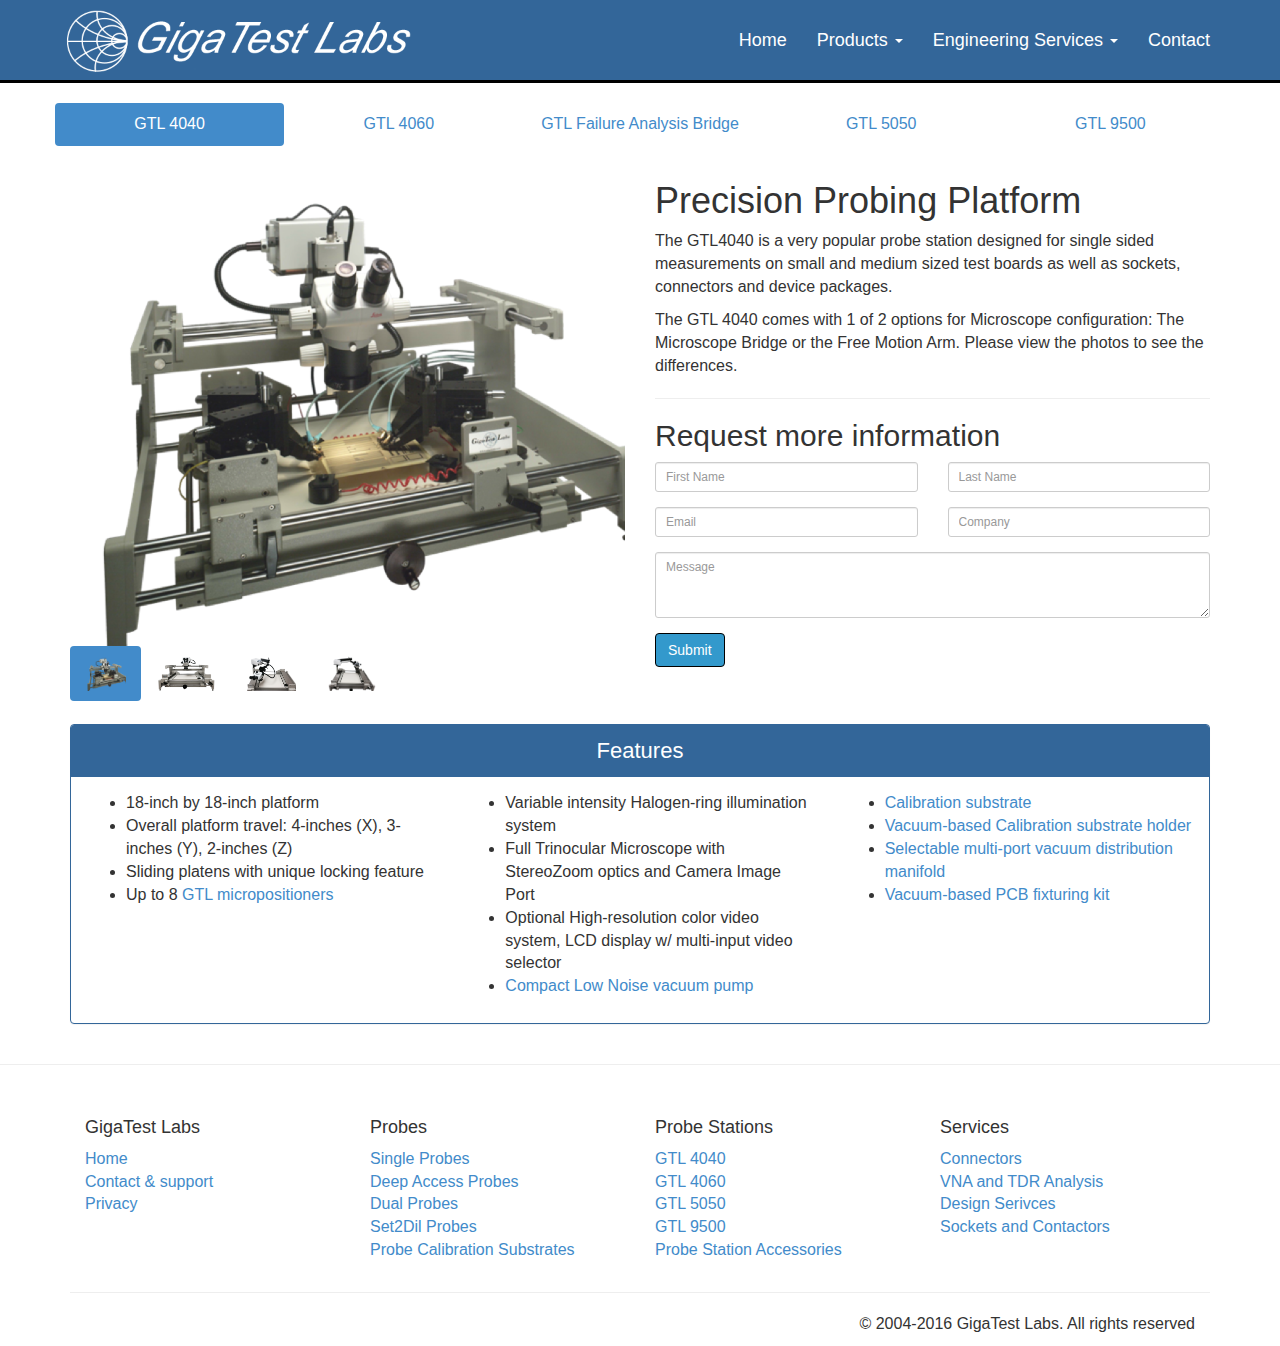
==== commit be4baf66: "FA Bridge" ====
--- a/gtlprobestations.html
+++ b/gtlprobestations.html
@@ -162,6 +162,7 @@
                 <ul class="nav nav-pills nav nav-justified">
                     <li class="active"><a href="#4040" data-toggle="tab">GTL 4040</a></li>
                     <li><a href="#4060" data-toggle="tab">GTL 4060</a></li>
+                    <li><a href="#FAB" data-toggle="tab"> GTL Failure Analysis Bridge</a></li>
                     <li><a href="#5050" data-toggle="tab">GTL 5050</a></li>
                     <li><a href="#9500" data-toggle="tab">GTL 9500</a></li>
                 </ul>
@@ -385,6 +386,132 @@
                                 
                                 <div class="col-md-4">
                                     <ul>        
+                                        <li><a href="gtlprobes.html#tab_calibration">Calibration substrate</a></li>
+                            			<li><a href="probestationaccessories.html#vacuumsub">Vacuum-based Calibration substrate holder</a></li>
+                            			<li><a href="probestationaccessories.html#vacuummanifold">Selectable multi-port vacuum distribution manifold</a></li>
+                            			<li><a href="probestationaccessories.html#fixturekit">Vacuum-based PCB fixturing kit</a></li>
+                                    </ul>
+                                </div><!-- end Col 4-->
+                            </div><!-- end row-->
+                        </div><!-- end Panel Body -->
+                    </div><!-- end Panel -->    
+                     
+                </div><!-- end 4060 Probe station-->
+                
+                 <div class="tab-pane fade" id="FAB">
+                    
+                    <div class="row">
+                        <div class="col-md-6">
+                            
+                            <div class="tabs-below">
+                                <div class="tab-content">
+                                
+                                    <div class="tab-pane fade in active" id="fa"><img class="img-responsive-pills" src="fa bridge/fa bridge 3.png" alt="Failure Analysis Bridge"></div>
+                                    
+                                    <div class="tab-pane fade" id="fa2">
+                                    	<img class="img-responsive-pills" src="fa bridge/fa bridge 2.png" alt="Failure Analysis Bridge" > 
+                                        <p>Failure Analysis Bridge on a GTL 4060.</p>
+                                    </div>
+                                    
+                                    <div class="tab-pane fade" id="fa3">
+                                    	<img class="img-responsive-pills" src="fa bridge/fa bridge.png" alt="Failure Analysis Bridge">
+                                        <p>Failure Analysis Bridge on a GTL 4060</p>
+                                    </div>
+                                    <div class="tab-pane fade" id="fa4">
+                                    	<img class="img-responsive-pills" src="fa bridge/fa bridge 4.png" alt="Failure Analysis Bridge">
+                                        <p>Failure Analysis Bridge on a GTL 4060</p>
+                                    </div>
+                                
+                                    <ul class="nav nav-pills">
+                                        <li class="active"><a href="#fa" data-toggle="tab"><img src="fa bridge/fa bridge 3.png" height="35px;"  alt="Failure Analysis Bridge"/></a></li>
+                                        <li><a href="#fa2" data-toggle="tab"><img src="fa bridge/fa bridge 2.png" height="35px;"  alt="Failure Analysis Bridge"/></a></li>
+                                        <li><a href="#fa3" data-toggle="tab"><img src="fa bridge/fa bridge.png" height="35px;" alt="Failure Analysis Bridge" /></a></li>
+                                        <li><a href="#fa4" data-toggle="tab"><img src="fa bridge/fa bridge 4.png" height="35px;" alt="Failure Analysis Bridge" /></a></li>
+                                    </ul> 
+                                </div><!-- end tab content-->  
+                            </div><!-- end tabs below--> 
+                        </div><!-- end col 8-->
+                            
+                        <div class="col-md-6">
+                            <h1>Failure Analysis Bridge</h1>
+                            <p>This is the latest innovation in Failure Analysis. The New GTL Failure Analysis Bridge is designed to be compatible with Mititoyo and Motic three-lens changeover turret microscopes that are able to travel in the X, Y and Z axises, and a 4060 Base Probe Station.</p>
+                            
+                            <p>The GTL 4060 provides large test platform to accommodate medium to large size test boards but still offering the ability to work on smaller boards, sockets, connectors and sub-assemblies.</p>
+                            
+                            <hr />
+                            <h2>Request more information</h2>
+                            <form action="https://www.salesforce.com/servlet/servlet.WebToLead?encoding=UTF-8" method="POST">
+                                <input type=hidden name="oid" value="00D3000000002we">
+                                <input type=hidden name="retURL" value="gigatest.com/thankyou.html">
+                                <input type="hidden" id="lead_source" name="lead_source" value="Failure Analyis Bridge Page">
+                                    
+                                    <div class="row">
+                                        <div class="form-group col-md-6">
+                                            <input type="text" name="first_name" placeholder="First Name" class="form-control input-sm" id="first_name">
+                                        </div>
+                                		
+                                        <div class="form-group col-md-6">
+                                            <input type="text" name="last_name" placeholder="Last Name" class="form-control input-sm" id="last_name">
+                                        </div>
+                                        <div class="form-group col-md-6">
+                                            <input type="email" name="email" placeholder="Email" class="form-control input-sm" id="email">
+                                        </div>
+                                        
+                                        <div class="form-group col-md-6">
+                                            <input type="text" name="company" placeholder="Company" class="form-control input-sm" id="company">
+                                        </div>
+                              
+                                        <div class="clearfix"></div>
+                                        
+                                        <div class="form-group col-lg-12">
+                                            <textarea name="00N30000000c5ui" placeholder="Message" class="form-control input-sm" rows="3" id="00N30000000c5ui"></textarea>
+                                        </div>
+                                        
+                                        <div class="form-group col-lg-12">
+                                            <input type="hidden" name="save" value="contact">
+                                            <button type="submit" value="Submit" class="btn btn-primary">Submit</button>
+                                        </div>
+                                    </div>
+                            </form>
+                            
+                            
+                            
+                    	</div><!-- end col 4-->
+                    </div><!-- end row-->    
+                    
+                    <br />
+                    <div class="panel panel-primary">
+                        <div class="panel-heading" align="center" style="font-size:22px">Features</div>
+                        <div class="panel-body">
+                            <div class="row">        
+                                <div class="col-md-4">
+                                	<h3>Features of the 4060:</h3>
+                                    <ul>
+                                        <li>18-inch by 24-inch platform</li>
+                            			<li>Overall platform travel: 4-inches (X), 3-inches (Y), 2-inches (Z)</li>
+                            			<li>Sliding platens with unique locking feature</li>
+                            			<li>Up to 8 <a href="probestationaccessories.html#micropositioner">GTL micropositioners</a></li>
+                                    </ul>
+                                </div><!-- end of col 4-->
+                                
+                                <div class="col-md-4">
+                                	<h3>Features of the Failure Analysis Bridge:</h3>
+                                    <ul>
+                                        <li>Variable intensity Halogen-ring illumination system</li>
+                            			<li>Compatible with Mititoyo and Motic three-lens changeover turret microscopes</li>
+                                        <li>Microscope X-Axis movement - 11 inches</li>
+                                        <li>Microscope Y-Axis movement - 11 inches</li>
+                                        <li>Microscope Z-Axis movement - 7 inches</li>
+                                        <li>Manual Anti-Backlash axis drives</li>
+                            			<li>Optional High-resolution color video system, LCD display w/ multi-input video selector</li>
+                            			
+                                    </ul>
+                                </div><!-- end of col 4-->
+                                
+                                <div class="col-md-4">
+                                	<h3>Optional Probe Station additions:</h3>
+                                    <ul>       
+                                    	<li><a href="probestationaccessories.html#vacuumpump">Compact Low Noise vacuum pump</a></li> 
                                         <li><a href="gtlprobes.html#tab_calibration">Calibration substrate</a></li>
                             			<li><a href="probestationaccessories.html#vacuumsub">Vacuum-based Calibration substrate holder</a></li>
                             			<li><a href="probestationaccessories.html#vacuummanifold">Selectable multi-port vacuum distribution manifold</a></li>
